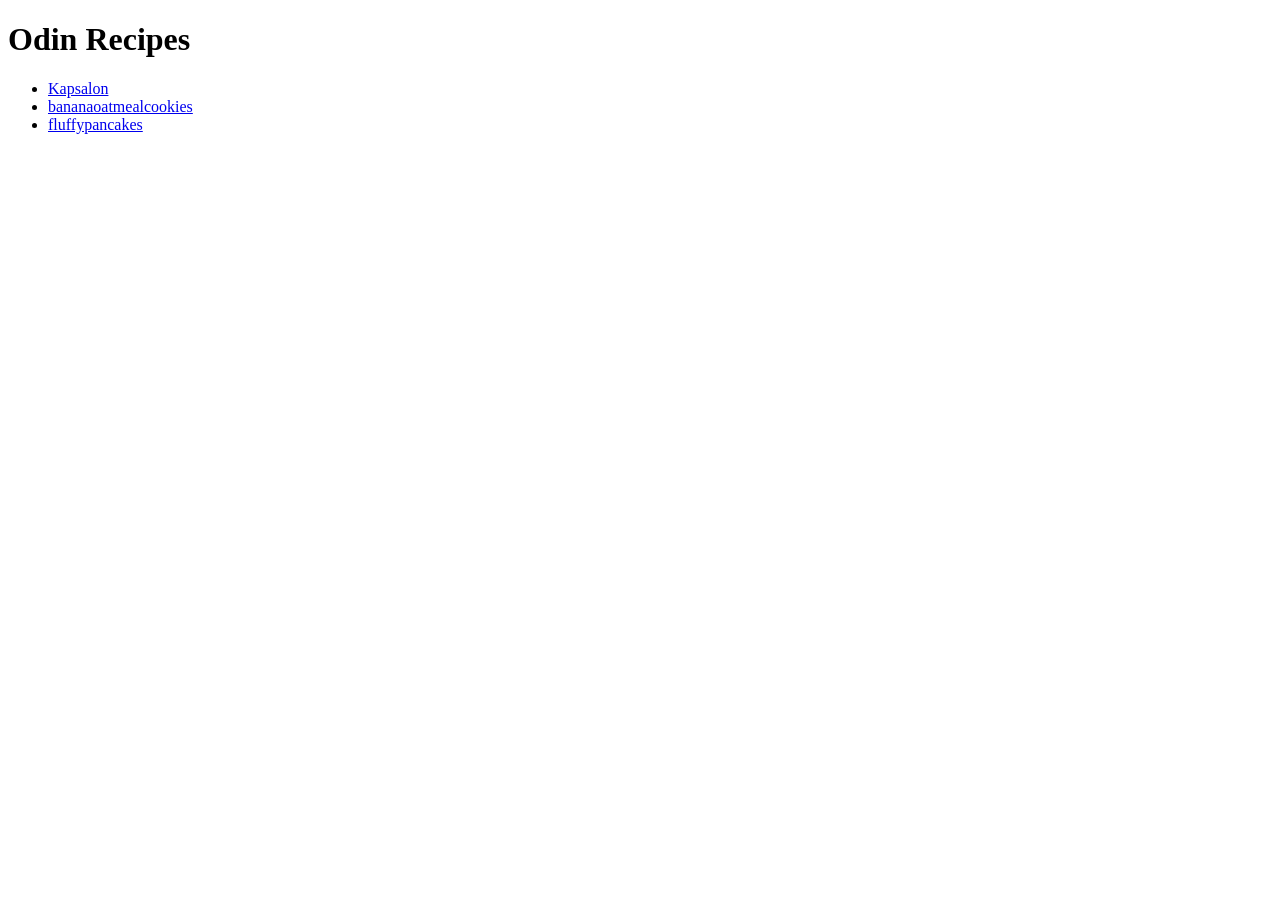
==== index.html @ 002ecef2 "chore: temp rename Index.html to temp.html" ====
<!DOCTYPE html>
<html lang="en">
<head>
    <meta charset="UTF-8">
    <meta name="viewport" content="width=device-width, initial-scale=1.0">
    <title>Odin Recipes</title>
</head>
<body>
    <h1>Odin Recipes</h1>
    <ul>
        <li><a href="/odin-recipes/recipes/kapsalon.html">Kapsalon</a></li>
        <li><a href="recipes/bananaoatmealcookies.html">bananaoatmealcookies</a></li>
        <li><a href="recipes/fluffypancakes.html">fluffypancakes</a></li>
    </ul>

</body>
</html>
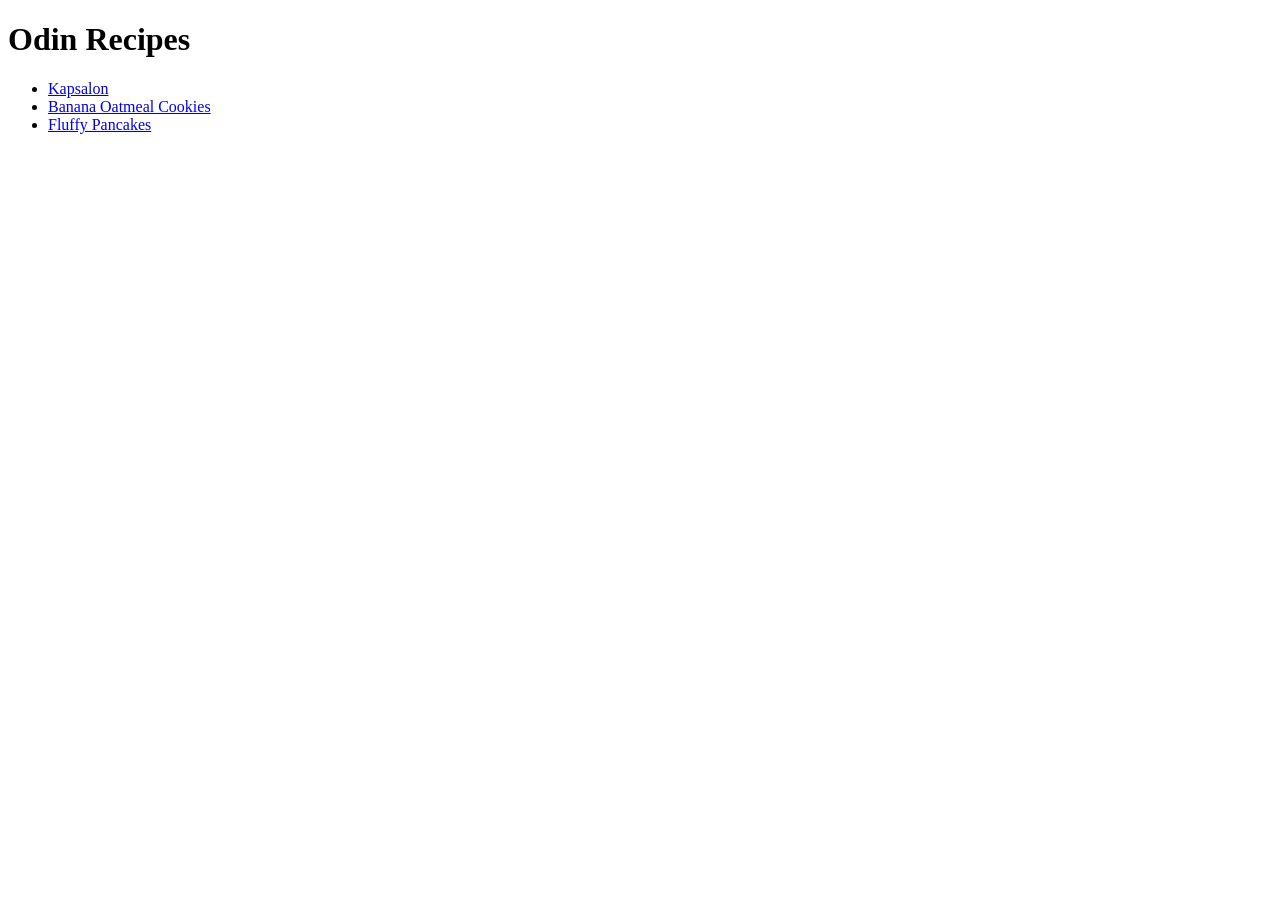
==== commit afd85262: "fix: use relative links for recipe pages" ====
--- a/index.html
+++ b/index.html
@@ -5,13 +5,14 @@
     <meta name="viewport" content="width=device-width, initial-scale=1.0">
     <title>Odin Recipes</title>
 </head>
-<body>
+
     <h1>Odin Recipes</h1>
     <ul>
-        <li><a href="/odin-recipes/recipes/kapsalon.html">Kapsalon</a></li>
-        <li><a href="recipes/bananaoatmealcookies.html">bananaoatmealcookies</a></li>
-        <li><a href="recipes/fluffypancakes.html">fluffypancakes</a></li>
-    </ul>
+    <li><a href="recipes/kapsalon.html">Kapsalon</a></li>
+    <li><a href="recipes/bananaoatmealcookies.html">Banana Oatmeal Cookies</a></li>
+    <li><a href="recipes/fluffypancakes.html">Fluffy Pancakes</a></li>
+</ul>
+
 
 </body>
 </html>
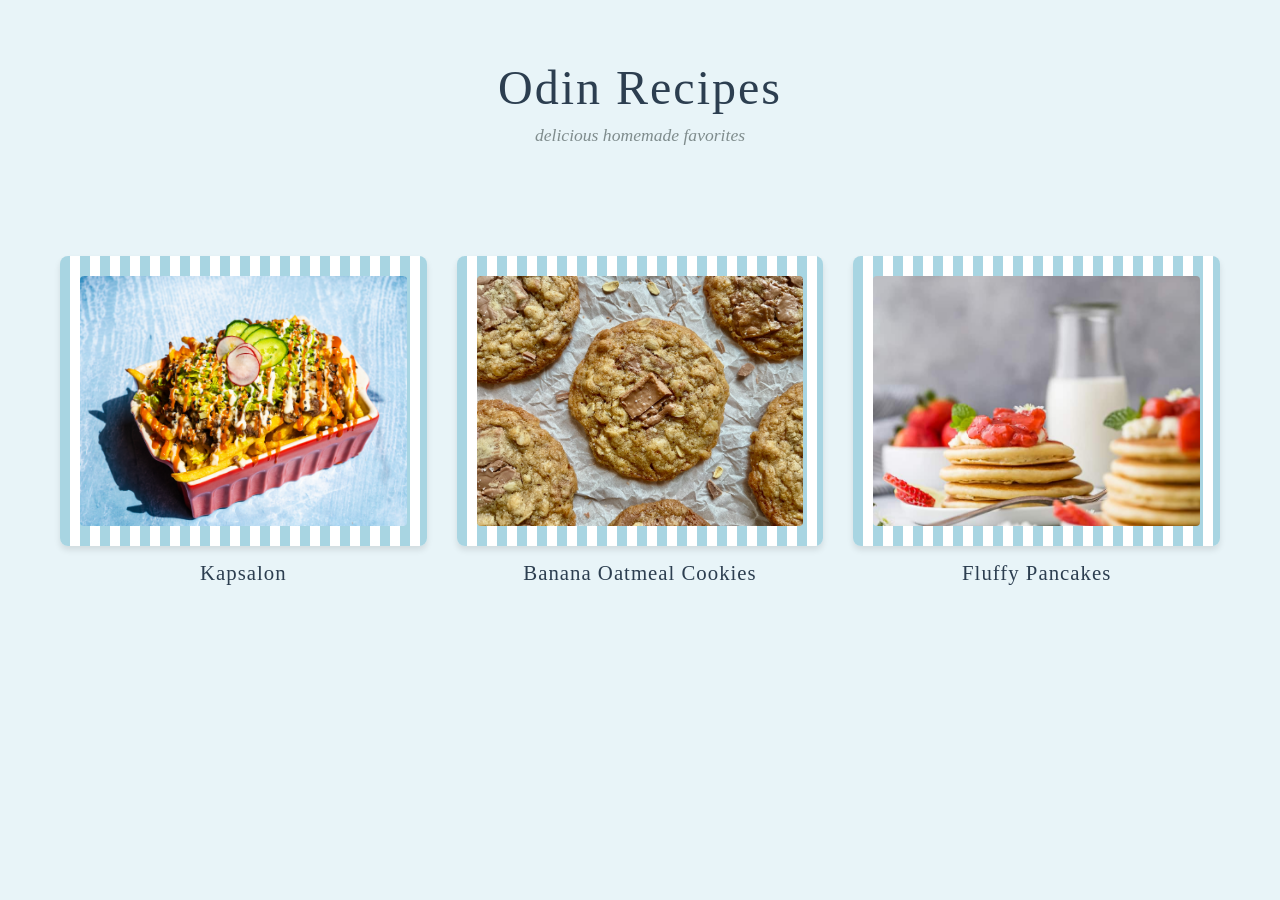
==== commit 8b7d0c1a: "Add cute aesthetic styling with CSS and recipe pages" ====
--- a/index.html
+++ b/index.html
@@ -4,15 +4,37 @@
     <meta charset="UTF-8">
     <meta name="viewport" content="width=device-width, initial-scale=1.0">
     <title>Odin Recipes</title>
+    <link rel="stylesheet" href="style.css">
 </head>
+<body>
+    <div class="container">
+        <header>
+            <h1>Odin Recipes</h1>
+            <p class="tagline">delicious homemade favorites</p>
+        </header>
 
-    <h1>Odin Recipes</h1>
-    <ul>
-    <li><a href="recipes/kapsalon.html">Kapsalon</a></li>
-    <li><a href="recipes/bananaoatmealcookies.html">Banana Oatmeal Cookies</a></li>
-    <li><a href="recipes/fluffypancakes.html">Fluffy Pancakes</a></li>
-</ul>
+        <main class="recipe-grid">
+            <a href="recipes/kapsalon.html" class="recipe-card">
+                <div class="image-container">
+                    <img src="images/kapsalon.jpeg" alt="Kapsalon">
+                </div>
+                <h3>Kapsalon</h3>
+            </a>
 
+            <a href="recipes/bananaoatmealcookies.html" class="recipe-card">
+                <div class="image-container">
+                    <img src="images/cookies.jpg" alt="Banana Oatmeal Cookies">
+                </div>
+                <h3>Banana Oatmeal Cookies</h3>
+            </a>
 
+            <a href="recipes/fluffypancakes.html" class="recipe-card">
+                <div class="image-container">
+                    <img src="images/pancakes.jpg" alt="Fluffy Pancakes">
+                </div>
+                <h3>Fluffy Pancakes</h3>
+            </a>
+        </main>
+    </div>
 </body>
 </html>
--- a/style.css
+++ b/style.css
@@ -0,0 +1,86 @@
+* {
+    margin: 0;
+    padding: 0;
+    box-sizing: border-box;
+}
+
+body {
+    font-family: 'Georgia', serif;
+    background-color: #e8f4f8;
+    color: #333;
+    padding: 20px;
+}
+
+.container {
+    max-width: 1200px;
+    margin: 0 auto;
+}
+
+/* Header Styles */
+header {
+    text-align: center;
+    margin-bottom: 50px;
+    padding: 40px 20px;
+}
+
+header h1 {
+    font-size: 3em;
+    color: #2c3e50;
+    margin-bottom: 10px;
+    font-weight: 400;
+    letter-spacing: 2px;
+}
+
+.tagline {
+    font-style: italic;
+    color: #7f8c8d;
+    font-size: 1.1em;
+}
+
+/* Recipe Grid */
+.recipe-grid {
+    display: grid;
+    grid-template-columns: repeat(auto-fit, minmax(300px, 1fr));
+    gap: 30px;
+    padding: 20px;
+}
+
+.recipe-card {
+    text-decoration: none;
+    color: inherit;
+    transition: transform 0.3s ease;
+}
+
+.recipe-card:hover {
+    transform: translateY(-5px);
+}
+
+.image-container {
+    background: repeating-linear-gradient(
+        90deg,
+        #a8d5e2,
+        #a8d5e2 10px,
+        #fff 10px,
+        #fff 20px
+    );
+    padding: 20px;
+    border-radius: 8px;
+    margin-bottom: 15px;
+    box-shadow: 0 4px 6px rgba(0, 0, 0, 0.1);
+}
+
+.image-container img {
+    width: 100%;
+    height: 250px;
+    object-fit: cover;
+    border-radius: 4px;
+    display: block;
+}
+
+.recipe-card h3 {
+    text-align: center;
+    font-size: 1.3em;
+    color: #2c3e50;
+    font-weight: 400;
+    letter-spacing: 1px;
+}
